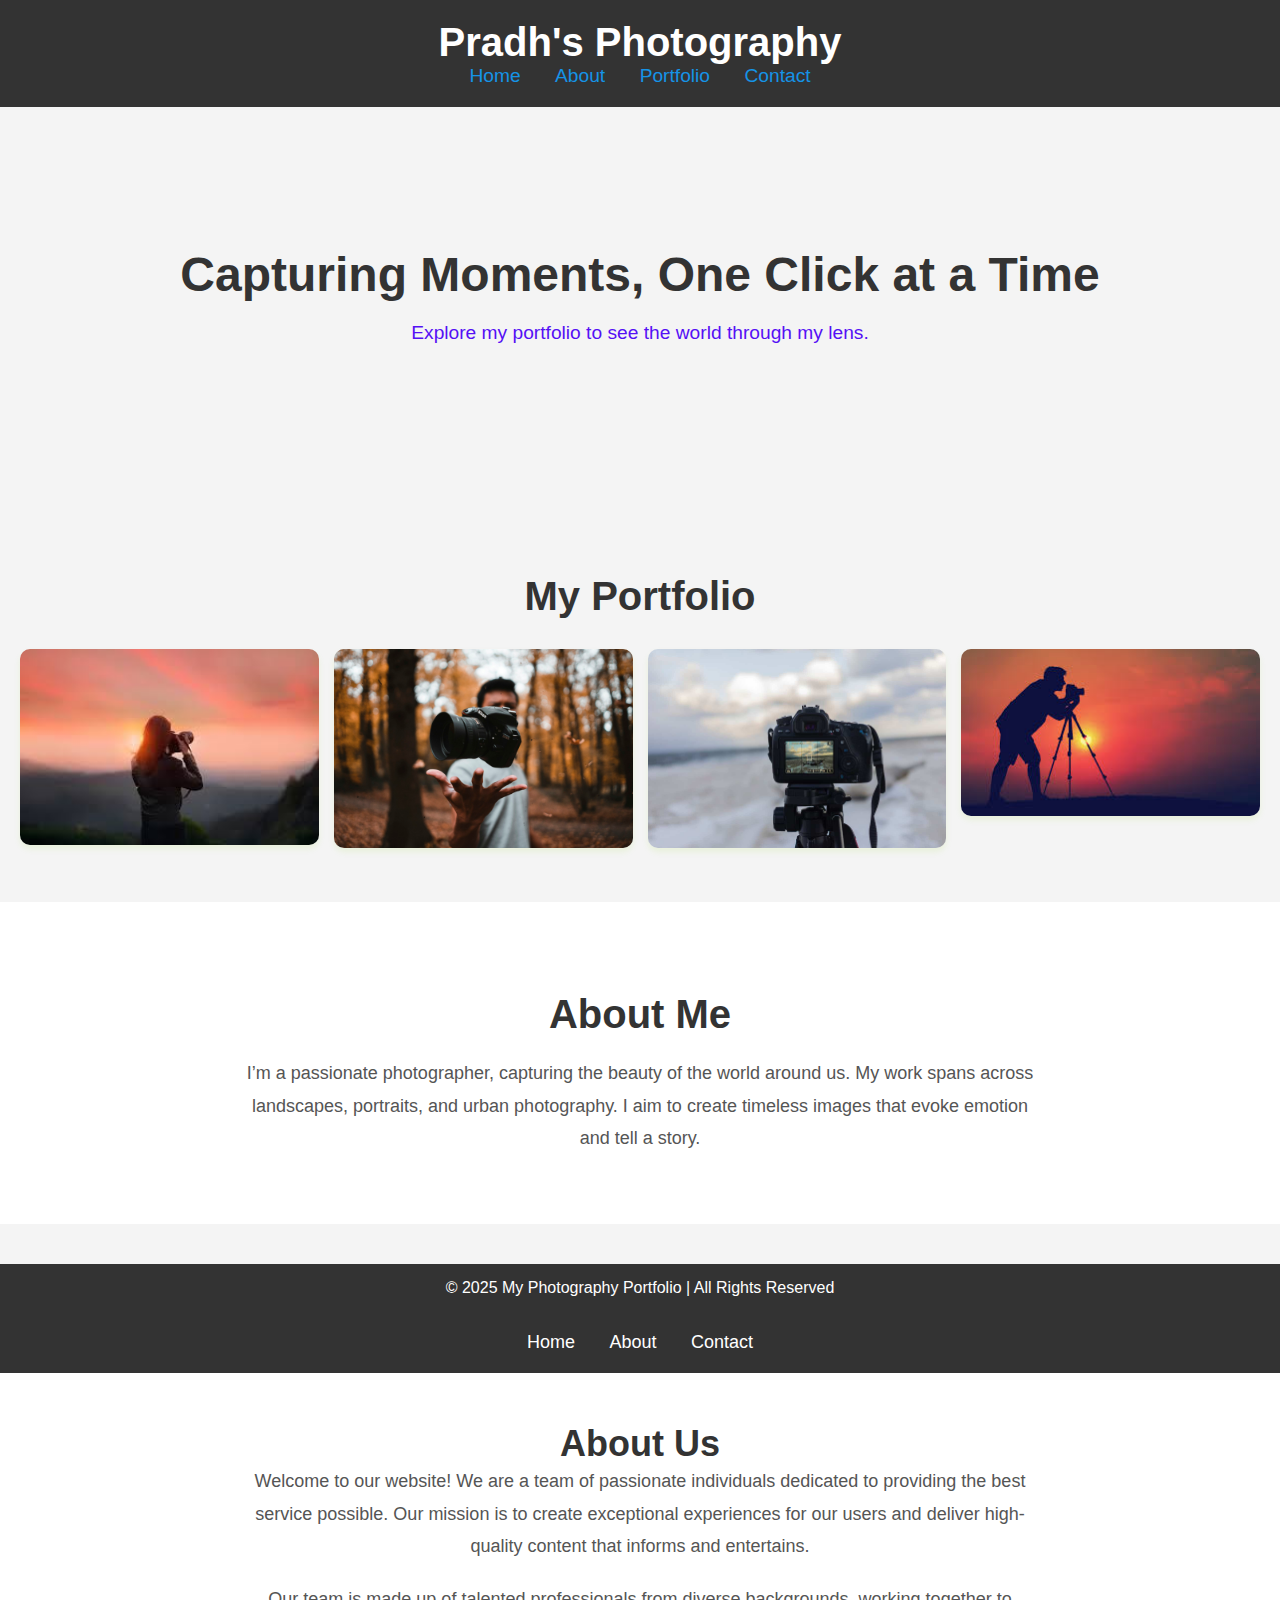
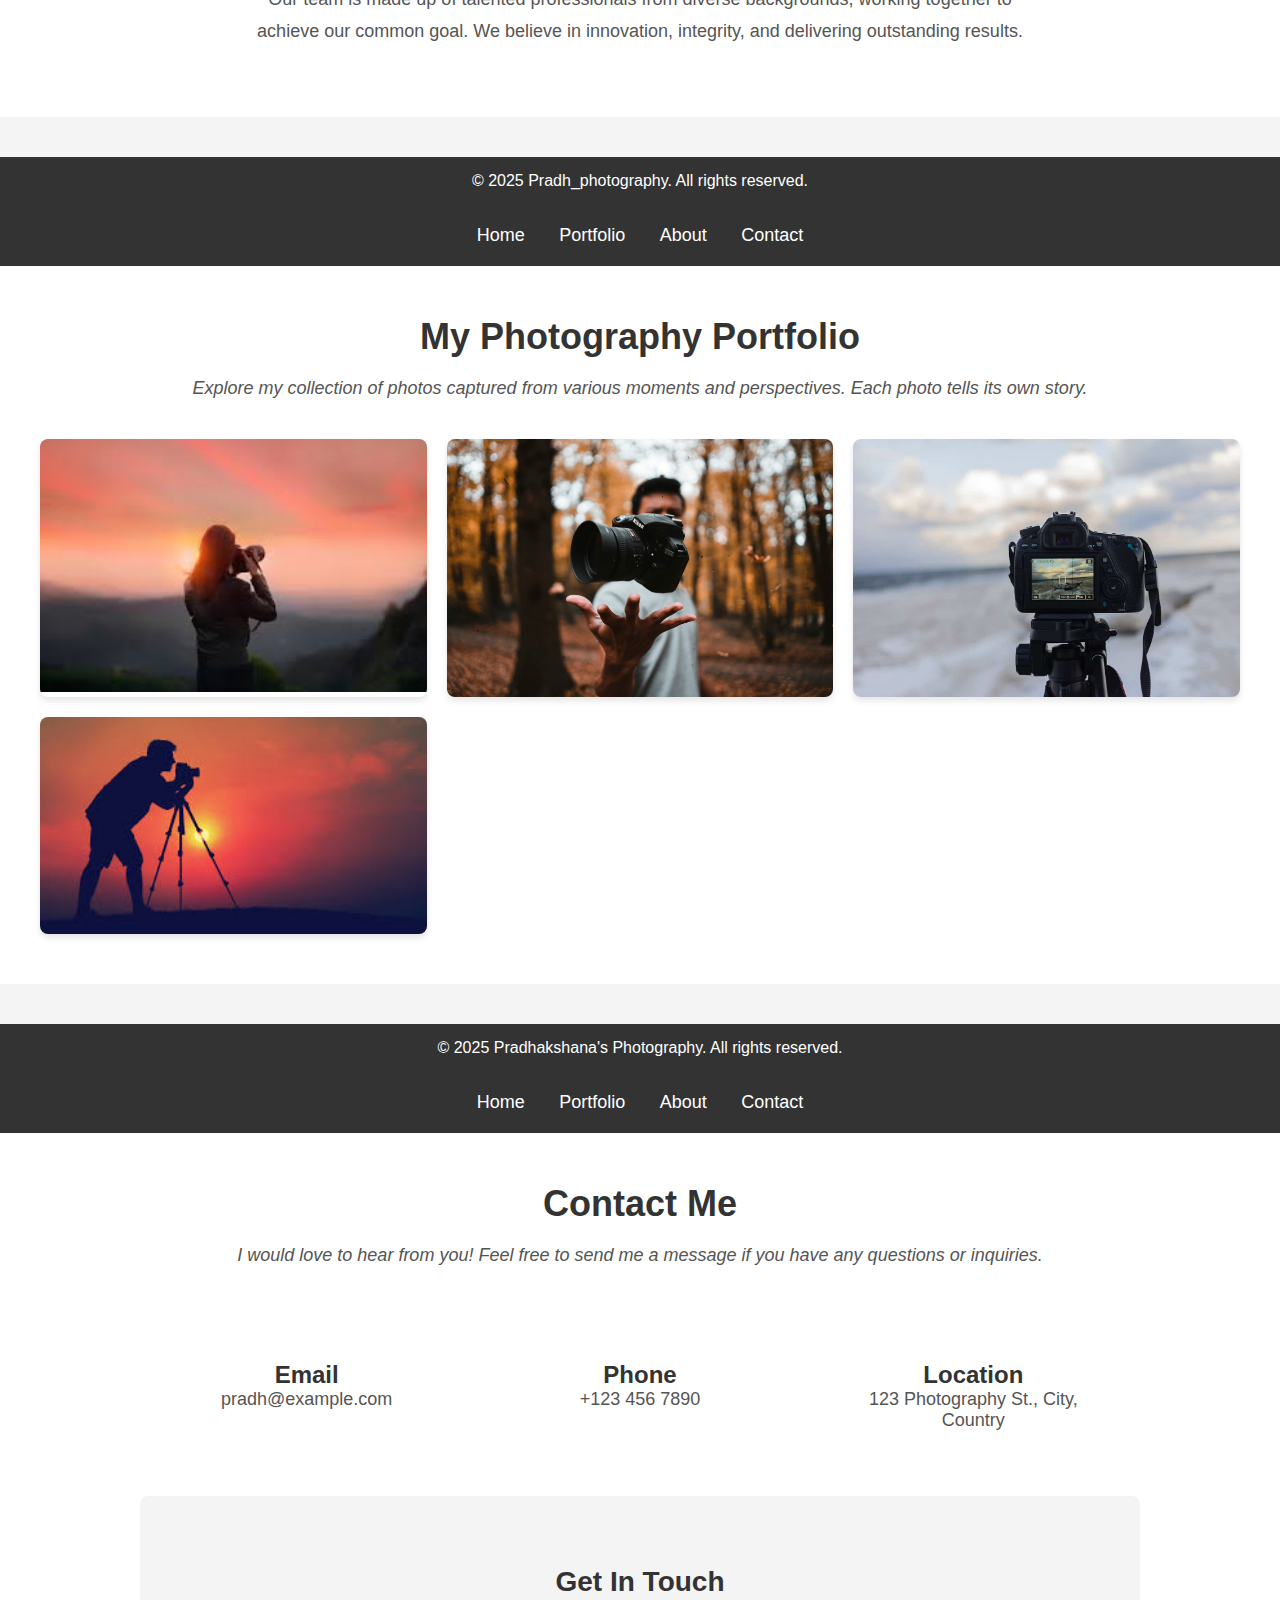
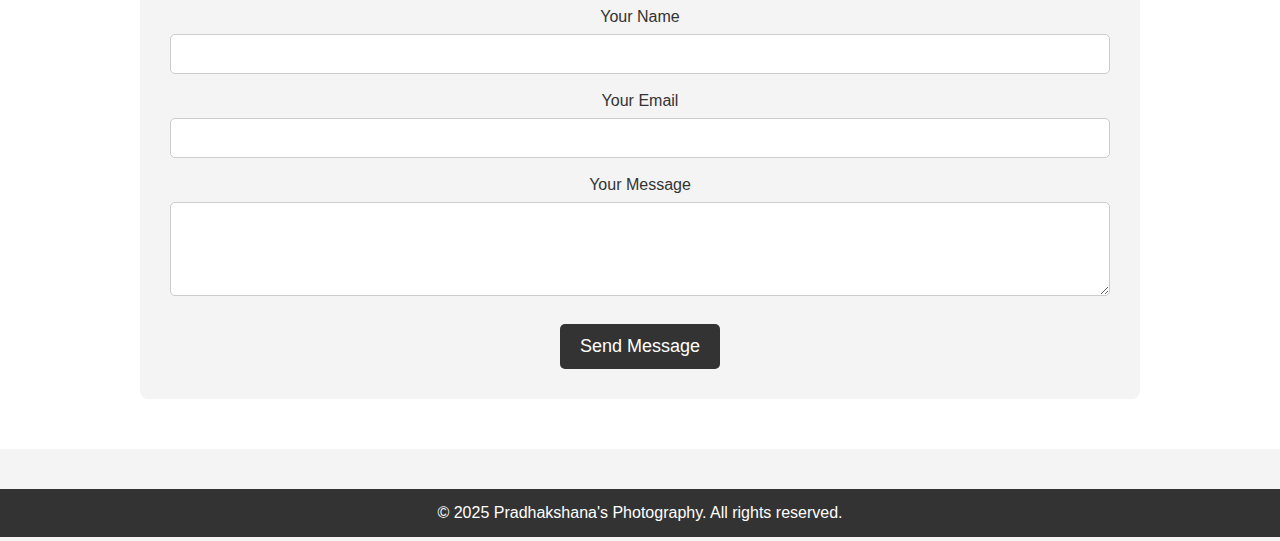
==== Photo website/img/index.html @ f8e109d8 "Add files via upload" ====
<!DOCTYPE html>
<html lang="en">
<head>
    <meta charset="UTF-8">
    <meta name="viewport" content="width=device-width, initial-scale=1.0">
    <title>Photography Portfolio</title>
    <link rel="stylesheet" href="index2.css">
</head>
<body>
    <!-- Header Section -->
    <header>
        <div class="logo">
            <h1>Pradh's Photography</h1>
        </div>
        <nav>
            <ul>
                <li><a href="#">Home</a></li>
                <li><a href="#">About</a></li>
                <li><a href="#">Portfolio</a></li>
                <li><a href="#">Contact</a></li>
            </ul>
        </nav>
    </header>

    <!-- Hero Section -->
    <section class="hero">
        <div class="hero-content">
            <h2>Capturing Moments, One Click at a Time</h2>
            <p>Explore my portfolio to see the world through my lens.</p>
        </div>
    </section>

    <!-- Gallery Section -->
    <section class="gallery">
        <h2>My Portfolio</h2>
        <div class="gallery-container">
            <div class="gallery-item">
                <img src="photo1.jpg" alt="Photo 1">
            </div>
            <div class="gallery-item">
                <img src="photo2.jpg" alt="Photo 2">
            </div>
            <div class="gallery-item">
                <img src="photo3.jpg" alt="Photo 3">
            </div>
            <div class="gallery-item">
                <img src="photo4.jpg" alt="Photo 4">
            </div>
            <!-- Add more items as needed -->
        </div>
    </section>

    <!-- About Section -->
    <section class="about">
        <h2>About Me</h2>
        <p>I’m a passionate photographer, capturing the beauty of the world around us. My work spans across landscapes, portraits, and urban photography. I aim to create timeless images that evoke emotion and tell a story.</p>
    </section>

    <!-- Footer Section -->
    <footer>
        <p>&copy; 2025 My Photography Portfolio | All Rights Reserved</p>
    </footer>
</body>
</html>
<!DOCTYPE html>
<html lang="en">
<head>
  <meta charset="UTF-8">
  <meta name="viewport" content="width=device-width, initial-scale=1.0">
  <title>About Us</title>
  <link rel="stylesheet" href="index2.css">
</head>
<body>
  <header>
    <div class="navbar">
      <ul>
        <li><a href="#">Home</a></li>
        <li><a href="#">About</a></li>
        <li><a href="#">Contact</a></li>
      </ul>
    </div>
  </header>

  <section class="about">
    <div class="about-container">
      <h1>About Us</h1>
      <p>
        Welcome to our website! We are a team of passionate individuals dedicated to providing the best service possible. Our mission is to create exceptional experiences for our users and deliver high-quality content that informs and entertains.
      </p>
      <p>
        Our team is made up of talented professionals from diverse backgrounds, working together to achieve our common goal. We believe in innovation, integrity, and delivering outstanding results.
      </p>
    </div>
  </section>

  <footer>
    <p>&copy; 2025 Pradh_photography. All rights reserved.</p>
  </footer>
</body>
</html>
<!DOCTYPE html>
<html lang="en">
<head>
  <meta charset="UTF-8">
  <meta name="viewport" content="width=device-width, initial-scale=1.0">
  <title>Photography Portfolio</title>
  <link rel="stylesheet" href="index2.css">
</head>
<body>

  <header>
    <div class="navbar">
      <ul>
        <li><a href="#">Home</a></li>
        <li><a href="#">Portfolio</a></li>
        <li><a href="#">About</a></li>
        <li><a href="#">Contact</a></li>
      </ul>
    </div>
  </header>

  <section class="portfolio">
    <div class="portfolio-container">
      <h1>My Photography Portfolio</h1>
      <p class="intro">Explore my collection of photos captured from various moments and perspectives. Each photo tells its own story.</p>
      
      <div class="portfolio-grid">
        <div class="portfolio-item">
          <img src="photo1.jpg" alt="Portfolio Image 1">
          <div class="overlay">
            <h3>Natural Photography</h3>
            <p>A wide range of photography taken outdoors and devoted to displaying natural elements.</p>
          </div>
        </div>
        
        <div class="portfolio-item">
          <img src="photo2.jpg" alt="Portfolio Image 2">
          <div class="overlay">
            <h3>Camera</h3>
            <p>Image capture in a camera occurs when light strikes a light-sensitive surface: photographic film or a digital sensor.</p>
          </div>
        </div>
        
        <div class="portfolio-item">
          <img src="photo3.jpg" alt="Portfolio Image 3">
          <div class="overlay">
            <h3>Camera</h3>
            <p>Image capture in a camera occurs when light strikes a light-sensitive surface: photographic film or a digital sensor.</p>
          </div>
        </div>

        <div class="portfolio-item">
          <img src="photo4.jpg" alt="Portfolio Image 4">
          <div class="overlay">
            <h3>Sunset Photography</h3>
            <p>Capturing the magical light of the golden and blue hours.</p>
          </div>
        </div>
        
        <!-- Add more images as needed -->
      </div>
    </div>
  </section>

  <footer>
    <p>&copy; 2025 Pradhakshana's Photography. All rights reserved.</p>
  </footer>

</body>
</html>
<!DOCTYPE html>
<html lang="en">
<head>
  <meta charset="UTF-8">
  <meta name="viewport" content="width=device-width, initial-scale=1.0">
  <title>Contact - Photography</title>
  <link rel="stylesheet" href="index2.css">
</head>
<body>

  <header>
    <div class="navbar">
      <ul>
        <li><a href="#">Home</a></li>
        <li><a href="#">Portfolio</a></li>
        <li><a href="#">About</a></li>
        <li><a href="#">Contact</a></li>
      </ul>
    </div>
  </header>

  <section class="contact">
    <div class="contact-container">
      <h1>Contact Me</h1>
      <p class="intro">I would love to hear from you! Feel free to send me a message if you have any questions or inquiries.</p>
      
      <div class="contact-details">
        <div class="contact-item">
          <h2>Email</h2>
          <p>pradh@example.com</p>
        </div>
        
        <div class="contact-item">
          <h2>Phone</h2>
          <p>+123 456 7890</p>
        </div>

        <div class="contact-item">
          <h2>Location</h2>
          <p>123 Photography St., City, Country</p>
        </div>
      </div>

      <div class="contact-form">
        <h2>Get In Touch</h2>
        <form action="#" method="POST">
          <label for="name">Your Name</label>
          <input type="text" id="name" name="name" required>
          
          <label for="email">Your Email</label>
          <input type="email" id="email" name="email" required>
          
          <label for="message">Your Message</label>
          <textarea id="message" name="message" rows="4" required></textarea>

          <button type="submit">Send Message</button>
        </form>
      </div>
    </div>
  </section>

  <footer>
    <p>&copy; 2025 Pradhakshana's Photography. All rights reserved.</p>
  </footer>

</body>
</html>
---- Photo website/img/index2.css ----
* {
    margin: 0;
    padding: 0;
    box-sizing: border-box;
}

body {
    font-family: Arial, sans-serif;
    background-color: #f4f4f4;
    color: #333;
}

/* Header Section */
header {
    background-color: #333;
    color: rgb(245, 10, 100);
    padding: 20px 0;
    text-align: center;
}

header .logo h1 {
    font-size: 2.5rem;
}

nav ul {
    list-style: none;
    padding: 0;
}

nav ul li {
    display: inline;
    margin: 0 15px;
}

nav ul li a {
    color: rgb(21, 147, 231);
    text-decoration: none;
    font-size: 1.2rem;
}

/* Hero Section */
.hero {
    background-image: url('hero-bg.jpg'); /* Replace with your own background image */
    background-size: cover;
    background-position: center;
    text-align: center;
    padding: 100px 0;
    color: rgb(85, 16, 245);
}

.hero-content h2 {
    font-size: 3rem;
    margin-bottom: 20px;
}

.hero-content p {
    font-size: 1.2rem;
    max-width: 600px;
    margin: 0 auto;
}

/* Gallery Section */
.gallery {
    padding: 50px 20px;
    text-align: center;
}

.gallery h2 {
    font-size: 2.5rem;
    margin-bottom: 30px;
}

.gallery-container {
    display: grid;
    grid-template-columns: repeat(4, 1fr);
    gap: 15px;
}

.gallery-item img {
    width: 100%;
    height: auto;
    border-radius: 10px;
    box-shadow: 0 4px 6px rgba(138, 219, 8, 0.1);
    transition: transform 0.3s ease;
}

.gallery-item img:hover {
    transform: scale(1.05);
}

/* About Section */
.about {
    padding: 50px 20px;
    text-align: center;
    background-color: #fff;
}

.about h2 {
    font-size: 2.5rem;
    margin-bottom: 20px;
}

.about p {
    font-size: 1.1rem;
    max-width: 800px;
    margin: 0 auto;
}

/* Footer Section */
footer {
    background-color: #333;
    color: rgb(245, 17, 142);
    text-align: center;
    padding: 20px 0;
    position: relative;
    bottom: 0;
    width: 100%;
}

footer p {
    font-size: 1rem;
}
/* General Styles */
body {
    font-family: 'Arial', sans-serif;
    margin: 0;
    padding: 0;
    background-color: #f4f4f4;
  }
  
  header {
    background-color: #333;
    color: white;
    padding: 20px 0;
  }
  
  .navbar ul {
    list-style-type: none;
    margin: 0;
    padding: 0;
    text-align: center;
  }
  
  .navbar li {
    display: inline;
    margin: 0 15px;
  }
  
  .navbar a {
    color: white;
    text-decoration: none;
    font-size: 18px;
  }
  
  .navbar a:hover {
    text-decoration: underline;
  }
  
  /* About Section */
  .about {
    padding: 50px 20px;
    background-color: #fff;
    text-align: center;
  }
  
  .about-container {
    max-width: 900px;
    margin: 0 auto;
  }
  
  .about h1 {
    font-size: 36px;
    color: #333;
  }
  
  .about p {
    font-size: 18px;
    color: #555;
    line-height: 1.8;
    margin-bottom: 20px;
  }
  
  .intro {
    font-style: italic;
    color: #444;
  }
  
  .profile-image {
    max-width: 250px;
    border-radius: 50%;
    margin-top: 20px;
  }
  
  h2 {
    font-size: 28px;
    color: #333;
    margin-top: 40px;
  }
  
  .gallery {
    margin-top: 40px;
  }
  
  .gallery-images {
    display: flex;
    justify-content: space-around;
    flex-wrap: wrap;
  }
  
  .gallery-images img {
    width: 30%;
    height: auto;
    margin: 10px;
    border-radius: 8px;
    transition: transform 0.3s ease;
  }
  
  .gallery-images img:hover {
    transform: scale(1.05);
  }
  
  /* Footer */
  footer {
    background-color: #333;
    color: white;
    text-align: center;
    padding: 15px;
    margin-top: 40px;
  }
  /* General Styles */
body {
    font-family: 'Arial', sans-serif;
    margin: 0;
    padding: 0;
    background-color: #f4f4f4;
  }
  
  header {
    background-color: #333;
    color: white;
    padding: 20px 0;
  }
  
  .navbar ul {
    list-style-type: none;
    margin: 0;
    padding: 0;
    text-align: center;
  }
  
  .navbar li {
    display: inline;
    margin: 0 15px;
  }
  
  .navbar a {
    color: white;
    text-decoration: none;
    font-size: 18px;
  }
  
  .navbar a:hover {
    text-decoration: underline;
  }
  
  /* Portfolio Section */
  .portfolio {
    padding: 50px 20px;
    background-color: #fff;
    text-align: center;
  }
  
  .portfolio-container {
    max-width: 1200px;
    margin: 0 auto;
  }
  
  .portfolio h1 {
    font-size: 36px;
    color: #333;
  }
  
  .intro {
    font-size: 18px;
    color: #555;
    margin-top: 20px;
  }
  
  .portfolio-grid {
    display: grid;
    grid-template-columns: repeat(auto-fill, minmax(300px, 1fr));
    gap: 20px;
    margin-top: 40px;
  }
  
  .portfolio-item {
    position: relative;
    overflow: hidden;
    border-radius: 8px;
    box-shadow: 0 4px 6px rgba(0, 0, 0, 0.1);
  }
  
  .portfolio-item img {
    width: 100%;
    height: auto;
    display: block;
    transition: transform 0.3s ease;
  }
  
  .portfolio-item:hover img {
    transform: scale(1.1);
  }
  
  .overlay {
    position: absolute;
    top: 0;
    left: 0;
    right: 0;
    bottom: 0;
    background: rgba(0, 0, 0, 0.5);
    color: white;
    opacity: 0;
    transition: opacity 0.3s ease;
    display: flex;
    flex-direction: column;
    justify-content: center;
    align-items: center;
    padding: 20px;
  }
  
  .overlay h3 {
    font-size: 24px;
    margin-bottom: 10px;
  }
  
  .overlay p {
    font-size: 16px;
    text-align: center;
  }
  
  .portfolio-item:hover .overlay {
    opacity: 1;
  }
  
  /* Footer */
  footer {
    background-color: #333;
    color: white;
    text-align: center;
    padding: 15px;
    margin-top: 40px;
  }
  /* General Styles */
body {
    font-family: 'Arial', sans-serif;
    margin: 0;
    padding: 0;
    background-color: #f4f4f4;
  }
  
  header {
    background-color: #333;
    color: white;
    padding: 20px 0;
  }
  
  .navbar ul {
    list-style-type: none;
    margin: 0;
    padding: 0;
    text-align: center;
  }
  
  .navbar li {
    display: inline;
    margin: 0 15px;
  }
  
  .navbar a {
    color: white;
    text-decoration: none;
    font-size: 18px;
  }
  
  .navbar a:hover {
    text-decoration: underline;
  }
  
  /* Contact Section */
  .contact {
    padding: 50px 20px;
    background-color: #fff;
    text-align: center;
  }
  
  .contact-container {
    max-width: 1000px;
    margin: 0 auto;
  }
  
  .contact h1 {
    font-size: 36px;
    color: #333;
  }
  
  .intro {
    font-size: 18px;
    color: #555;
    margin-top: 20px;
  }
  
  .contact-details {
    display: flex;
    justify-content: space-around;
    margin-top: 40px;
  }
  
  .contact-item {
    width: 30%;
    padding: 15px;
  }
  
  .contact-item h2 {
    font-size: 24px;
    color: #333;
  }
  
  .contact-item p {
    font-size: 18px;
    color: #555;
  }
  
  .contact-form {
    margin-top: 50px;
    background-color: #f4f4f4;
    padding: 30px;
    border-radius: 8px;
  }
  
  .contact-form h2 {
    font-size: 28px;
    color: #333;
  }
  
  .contact-form form {
    display: flex;
    flex-direction: column;
    align-items: center;
  }
  
  .contact-form label {
    font-size: 16px;
    color: #333;
    margin-top: 10px;
  }
  
  .contact-form input,
  .contact-form textarea {
    width: 100%;
    padding: 10px;
    margin: 8px 0;
    border-radius: 5px;
    border: 1px solid #ccc;
    font-size: 16px;
  }
  
  .contact-form button {
    background-color: #333;
    color: white;
    padding: 12px 20px;
    margin-top: 20px;
    border: none;
    border-radius: 5px;
    cursor: pointer;
    font-size: 18px;
  }
  
  .contact-form button:hover {
    background-color: #555;
  }
  
  /* Footer */
  footer {
    background-color: #333;
    color: white;
    text-align: center;
    padding: 15px;
    margin-top: 40px;
  }
---- Photo website/img/index2.css ----
* {
    margin: 0;
    padding: 0;
    box-sizing: border-box;
}

body {
    font-family: Arial, sans-serif;
    background-color: #f4f4f4;
    color: #333;
}

/* Header Section */
header {
    background-color: #333;
    color: rgb(245, 10, 100);
    padding: 20px 0;
    text-align: center;
}

header .logo h1 {
    font-size: 2.5rem;
}

nav ul {
    list-style: none;
    padding: 0;
}

nav ul li {
    display: inline;
    margin: 0 15px;
}

nav ul li a {
    color: rgb(21, 147, 231);
    text-decoration: none;
    font-size: 1.2rem;
}

/* Hero Section */
.hero {
    background-image: url('hero-bg.jpg'); /* Replace with your own background image */
    background-size: cover;
    background-position: center;
    text-align: center;
    padding: 100px 0;
    color: rgb(85, 16, 245);
}

.hero-content h2 {
    font-size: 3rem;
    margin-bottom: 20px;
}

.hero-content p {
    font-size: 1.2rem;
    max-width: 600px;
    margin: 0 auto;
}

/* Gallery Section */
.gallery {
    padding: 50px 20px;
    text-align: center;
}

.gallery h2 {
    font-size: 2.5rem;
    margin-bottom: 30px;
}

.gallery-container {
    display: grid;
    grid-template-columns: repeat(4, 1fr);
    gap: 15px;
}

.gallery-item img {
    width: 100%;
    height: auto;
    border-radius: 10px;
    box-shadow: 0 4px 6px rgba(138, 219, 8, 0.1);
    transition: transform 0.3s ease;
}

.gallery-item img:hover {
    transform: scale(1.05);
}

/* About Section */
.about {
    padding: 50px 20px;
    text-align: center;
    background-color: #fff;
}

.about h2 {
    font-size: 2.5rem;
    margin-bottom: 20px;
}

.about p {
    font-size: 1.1rem;
    max-width: 800px;
    margin: 0 auto;
}

/* Footer Section */
footer {
    background-color: #333;
    color: rgb(245, 17, 142);
    text-align: center;
    padding: 20px 0;
    position: relative;
    bottom: 0;
    width: 100%;
}

footer p {
    font-size: 1rem;
}
/* General Styles */
body {
    font-family: 'Arial', sans-serif;
    margin: 0;
    padding: 0;
    background-color: #f4f4f4;
  }
  
  header {
    background-color: #333;
    color: white;
    padding: 20px 0;
  }
  
  .navbar ul {
    list-style-type: none;
    margin: 0;
    padding: 0;
    text-align: center;
  }
  
  .navbar li {
    display: inline;
    margin: 0 15px;
  }
  
  .navbar a {
    color: white;
    text-decoration: none;
    font-size: 18px;
  }
  
  .navbar a:hover {
    text-decoration: underline;
  }
  
  /* About Section */
  .about {
    padding: 50px 20px;
    background-color: #fff;
    text-align: center;
  }
  
  .about-container {
    max-width: 900px;
    margin: 0 auto;
  }
  
  .about h1 {
    font-size: 36px;
    color: #333;
  }
  
  .about p {
    font-size: 18px;
    color: #555;
    line-height: 1.8;
    margin-bottom: 20px;
  }
  
  .intro {
    font-style: italic;
    color: #444;
  }
  
  .profile-image {
    max-width: 250px;
    border-radius: 50%;
    margin-top: 20px;
  }
  
  h2 {
    font-size: 28px;
    color: #333;
    margin-top: 40px;
  }
  
  .gallery {
    margin-top: 40px;
  }
  
  .gallery-images {
    display: flex;
    justify-content: space-around;
    flex-wrap: wrap;
  }
  
  .gallery-images img {
    width: 30%;
    height: auto;
    margin: 10px;
    border-radius: 8px;
    transition: transform 0.3s ease;
  }
  
  .gallery-images img:hover {
    transform: scale(1.05);
  }
  
  /* Footer */
  footer {
    background-color: #333;
    color: white;
    text-align: center;
    padding: 15px;
    margin-top: 40px;
  }
  /* General Styles */
body {
    font-family: 'Arial', sans-serif;
    margin: 0;
    padding: 0;
    background-color: #f4f4f4;
  }
  
  header {
    background-color: #333;
    color: white;
    padding: 20px 0;
  }
  
  .navbar ul {
    list-style-type: none;
    margin: 0;
    padding: 0;
    text-align: center;
  }
  
  .navbar li {
    display: inline;
    margin: 0 15px;
  }
  
  .navbar a {
    color: white;
    text-decoration: none;
    font-size: 18px;
  }
  
  .navbar a:hover {
    text-decoration: underline;
  }
  
  /* Portfolio Section */
  .portfolio {
    padding: 50px 20px;
    background-color: #fff;
    text-align: center;
  }
  
  .portfolio-container {
    max-width: 1200px;
    margin: 0 auto;
  }
  
  .portfolio h1 {
    font-size: 36px;
    color: #333;
  }
  
  .intro {
    font-size: 18px;
    color: #555;
    margin-top: 20px;
  }
  
  .portfolio-grid {
    display: grid;
    grid-template-columns: repeat(auto-fill, minmax(300px, 1fr));
    gap: 20px;
    margin-top: 40px;
  }
  
  .portfolio-item {
    position: relative;
    overflow: hidden;
    border-radius: 8px;
    box-shadow: 0 4px 6px rgba(0, 0, 0, 0.1);
  }
  
  .portfolio-item img {
    width: 100%;
    height: auto;
    display: block;
    transition: transform 0.3s ease;
  }
  
  .portfolio-item:hover img {
    transform: scale(1.1);
  }
  
  .overlay {
    position: absolute;
    top: 0;
    left: 0;
    right: 0;
    bottom: 0;
    background: rgba(0, 0, 0, 0.5);
    color: white;
    opacity: 0;
    transition: opacity 0.3s ease;
    display: flex;
    flex-direction: column;
    justify-content: center;
    align-items: center;
    padding: 20px;
  }
  
  .overlay h3 {
    font-size: 24px;
    margin-bottom: 10px;
  }
  
  .overlay p {
    font-size: 16px;
    text-align: center;
  }
  
  .portfolio-item:hover .overlay {
    opacity: 1;
  }
  
  /* Footer */
  footer {
    background-color: #333;
    color: white;
    text-align: center;
    padding: 15px;
    margin-top: 40px;
  }
  /* General Styles */
body {
    font-family: 'Arial', sans-serif;
    margin: 0;
    padding: 0;
    background-color: #f4f4f4;
  }
  
  header {
    background-color: #333;
    color: white;
    padding: 20px 0;
  }
  
  .navbar ul {
    list-style-type: none;
    margin: 0;
    padding: 0;
    text-align: center;
  }
  
  .navbar li {
    display: inline;
    margin: 0 15px;
  }
  
  .navbar a {
    color: white;
    text-decoration: none;
    font-size: 18px;
  }
  
  .navbar a:hover {
    text-decoration: underline;
  }
  
  /* Contact Section */
  .contact {
    padding: 50px 20px;
    background-color: #fff;
    text-align: center;
  }
  
  .contact-container {
    max-width: 1000px;
    margin: 0 auto;
  }
  
  .contact h1 {
    font-size: 36px;
    color: #333;
  }
  
  .intro {
    font-size: 18px;
    color: #555;
    margin-top: 20px;
  }
  
  .contact-details {
    display: flex;
    justify-content: space-around;
    margin-top: 40px;
  }
  
  .contact-item {
    width: 30%;
    padding: 15px;
  }
  
  .contact-item h2 {
    font-size: 24px;
    color: #333;
  }
  
  .contact-item p {
    font-size: 18px;
    color: #555;
  }
  
  .contact-form {
    margin-top: 50px;
    background-color: #f4f4f4;
    padding: 30px;
    border-radius: 8px;
  }
  
  .contact-form h2 {
    font-size: 28px;
    color: #333;
  }
  
  .contact-form form {
    display: flex;
    flex-direction: column;
    align-items: center;
  }
  
  .contact-form label {
    font-size: 16px;
    color: #333;
    margin-top: 10px;
  }
  
  .contact-form input,
  .contact-form textarea {
    width: 100%;
    padding: 10px;
    margin: 8px 0;
    border-radius: 5px;
    border: 1px solid #ccc;
    font-size: 16px;
  }
  
  .contact-form button {
    background-color: #333;
    color: white;
    padding: 12px 20px;
    margin-top: 20px;
    border: none;
    border-radius: 5px;
    cursor: pointer;
    font-size: 18px;
  }
  
  .contact-form button:hover {
    background-color: #555;
  }
  
  /* Footer */
  footer {
    background-color: #333;
    color: white;
    text-align: center;
    padding: 15px;
    margin-top: 40px;
  }
---- Photo website/img/index2.css ----
* {
    margin: 0;
    padding: 0;
    box-sizing: border-box;
}

body {
    font-family: Arial, sans-serif;
    background-color: #f4f4f4;
    color: #333;
}

/* Header Section */
header {
    background-color: #333;
    color: rgb(245, 10, 100);
    padding: 20px 0;
    text-align: center;
}

header .logo h1 {
    font-size: 2.5rem;
}

nav ul {
    list-style: none;
    padding: 0;
}

nav ul li {
    display: inline;
    margin: 0 15px;
}

nav ul li a {
    color: rgb(21, 147, 231);
    text-decoration: none;
    font-size: 1.2rem;
}

/* Hero Section */
.hero {
    background-image: url('hero-bg.jpg'); /* Replace with your own background image */
    background-size: cover;
    background-position: center;
    text-align: center;
    padding: 100px 0;
    color: rgb(85, 16, 245);
}

.hero-content h2 {
    font-size: 3rem;
    margin-bottom: 20px;
}

.hero-content p {
    font-size: 1.2rem;
    max-width: 600px;
    margin: 0 auto;
}

/* Gallery Section */
.gallery {
    padding: 50px 20px;
    text-align: center;
}

.gallery h2 {
    font-size: 2.5rem;
    margin-bottom: 30px;
}

.gallery-container {
    display: grid;
    grid-template-columns: repeat(4, 1fr);
    gap: 15px;
}

.gallery-item img {
    width: 100%;
    height: auto;
    border-radius: 10px;
    box-shadow: 0 4px 6px rgba(138, 219, 8, 0.1);
    transition: transform 0.3s ease;
}

.gallery-item img:hover {
    transform: scale(1.05);
}

/* About Section */
.about {
    padding: 50px 20px;
    text-align: center;
    background-color: #fff;
}

.about h2 {
    font-size: 2.5rem;
    margin-bottom: 20px;
}

.about p {
    font-size: 1.1rem;
    max-width: 800px;
    margin: 0 auto;
}

/* Footer Section */
footer {
    background-color: #333;
    color: rgb(245, 17, 142);
    text-align: center;
    padding: 20px 0;
    position: relative;
    bottom: 0;
    width: 100%;
}

footer p {
    font-size: 1rem;
}
/* General Styles */
body {
    font-family: 'Arial', sans-serif;
    margin: 0;
    padding: 0;
    background-color: #f4f4f4;
  }
  
  header {
    background-color: #333;
    color: white;
    padding: 20px 0;
  }
  
  .navbar ul {
    list-style-type: none;
    margin: 0;
    padding: 0;
    text-align: center;
  }
  
  .navbar li {
    display: inline;
    margin: 0 15px;
  }
  
  .navbar a {
    color: white;
    text-decoration: none;
    font-size: 18px;
  }
  
  .navbar a:hover {
    text-decoration: underline;
  }
  
  /* About Section */
  .about {
    padding: 50px 20px;
    background-color: #fff;
    text-align: center;
  }
  
  .about-container {
    max-width: 900px;
    margin: 0 auto;
  }
  
  .about h1 {
    font-size: 36px;
    color: #333;
  }
  
  .about p {
    font-size: 18px;
    color: #555;
    line-height: 1.8;
    margin-bottom: 20px;
  }
  
  .intro {
    font-style: italic;
    color: #444;
  }
  
  .profile-image {
    max-width: 250px;
    border-radius: 50%;
    margin-top: 20px;
  }
  
  h2 {
    font-size: 28px;
    color: #333;
    margin-top: 40px;
  }
  
  .gallery {
    margin-top: 40px;
  }
  
  .gallery-images {
    display: flex;
    justify-content: space-around;
    flex-wrap: wrap;
  }
  
  .gallery-images img {
    width: 30%;
    height: auto;
    margin: 10px;
    border-radius: 8px;
    transition: transform 0.3s ease;
  }
  
  .gallery-images img:hover {
    transform: scale(1.05);
  }
  
  /* Footer */
  footer {
    background-color: #333;
    color: white;
    text-align: center;
    padding: 15px;
    margin-top: 40px;
  }
  /* General Styles */
body {
    font-family: 'Arial', sans-serif;
    margin: 0;
    padding: 0;
    background-color: #f4f4f4;
  }
  
  header {
    background-color: #333;
    color: white;
    padding: 20px 0;
  }
  
  .navbar ul {
    list-style-type: none;
    margin: 0;
    padding: 0;
    text-align: center;
  }
  
  .navbar li {
    display: inline;
    margin: 0 15px;
  }
  
  .navbar a {
    color: white;
    text-decoration: none;
    font-size: 18px;
  }
  
  .navbar a:hover {
    text-decoration: underline;
  }
  
  /* Portfolio Section */
  .portfolio {
    padding: 50px 20px;
    background-color: #fff;
    text-align: center;
  }
  
  .portfolio-container {
    max-width: 1200px;
    margin: 0 auto;
  }
  
  .portfolio h1 {
    font-size: 36px;
    color: #333;
  }
  
  .intro {
    font-size: 18px;
    color: #555;
    margin-top: 20px;
  }
  
  .portfolio-grid {
    display: grid;
    grid-template-columns: repeat(auto-fill, minmax(300px, 1fr));
    gap: 20px;
    margin-top: 40px;
  }
  
  .portfolio-item {
    position: relative;
    overflow: hidden;
    border-radius: 8px;
    box-shadow: 0 4px 6px rgba(0, 0, 0, 0.1);
  }
  
  .portfolio-item img {
    width: 100%;
    height: auto;
    display: block;
    transition: transform 0.3s ease;
  }
  
  .portfolio-item:hover img {
    transform: scale(1.1);
  }
  
  .overlay {
    position: absolute;
    top: 0;
    left: 0;
    right: 0;
    bottom: 0;
    background: rgba(0, 0, 0, 0.5);
    color: white;
    opacity: 0;
    transition: opacity 0.3s ease;
    display: flex;
    flex-direction: column;
    justify-content: center;
    align-items: center;
    padding: 20px;
  }
  
  .overlay h3 {
    font-size: 24px;
    margin-bottom: 10px;
  }
  
  .overlay p {
    font-size: 16px;
    text-align: center;
  }
  
  .portfolio-item:hover .overlay {
    opacity: 1;
  }
  
  /* Footer */
  footer {
    background-color: #333;
    color: white;
    text-align: center;
    padding: 15px;
    margin-top: 40px;
  }
  /* General Styles */
body {
    font-family: 'Arial', sans-serif;
    margin: 0;
    padding: 0;
    background-color: #f4f4f4;
  }
  
  header {
    background-color: #333;
    color: white;
    padding: 20px 0;
  }
  
  .navbar ul {
    list-style-type: none;
    margin: 0;
    padding: 0;
    text-align: center;
  }
  
  .navbar li {
    display: inline;
    margin: 0 15px;
  }
  
  .navbar a {
    color: white;
    text-decoration: none;
    font-size: 18px;
  }
  
  .navbar a:hover {
    text-decoration: underline;
  }
  
  /* Contact Section */
  .contact {
    padding: 50px 20px;
    background-color: #fff;
    text-align: center;
  }
  
  .contact-container {
    max-width: 1000px;
    margin: 0 auto;
  }
  
  .contact h1 {
    font-size: 36px;
    color: #333;
  }
  
  .intro {
    font-size: 18px;
    color: #555;
    margin-top: 20px;
  }
  
  .contact-details {
    display: flex;
    justify-content: space-around;
    margin-top: 40px;
  }
  
  .contact-item {
    width: 30%;
    padding: 15px;
  }
  
  .contact-item h2 {
    font-size: 24px;
    color: #333;
  }
  
  .contact-item p {
    font-size: 18px;
    color: #555;
  }
  
  .contact-form {
    margin-top: 50px;
    background-color: #f4f4f4;
    padding: 30px;
    border-radius: 8px;
  }
  
  .contact-form h2 {
    font-size: 28px;
    color: #333;
  }
  
  .contact-form form {
    display: flex;
    flex-direction: column;
    align-items: center;
  }
  
  .contact-form label {
    font-size: 16px;
    color: #333;
    margin-top: 10px;
  }
  
  .contact-form input,
  .contact-form textarea {
    width: 100%;
    padding: 10px;
    margin: 8px 0;
    border-radius: 5px;
    border: 1px solid #ccc;
    font-size: 16px;
  }
  
  .contact-form button {
    background-color: #333;
    color: white;
    padding: 12px 20px;
    margin-top: 20px;
    border: none;
    border-radius: 5px;
    cursor: pointer;
    font-size: 18px;
  }
  
  .contact-form button:hover {
    background-color: #555;
  }
  
  /* Footer */
  footer {
    background-color: #333;
    color: white;
    text-align: center;
    padding: 15px;
    margin-top: 40px;
  }
---- Photo website/img/index2.css ----
* {
    margin: 0;
    padding: 0;
    box-sizing: border-box;
}

body {
    font-family: Arial, sans-serif;
    background-color: #f4f4f4;
    color: #333;
}

/* Header Section */
header {
    background-color: #333;
    color: rgb(245, 10, 100);
    padding: 20px 0;
    text-align: center;
}

header .logo h1 {
    font-size: 2.5rem;
}

nav ul {
    list-style: none;
    padding: 0;
}

nav ul li {
    display: inline;
    margin: 0 15px;
}

nav ul li a {
    color: rgb(21, 147, 231);
    text-decoration: none;
    font-size: 1.2rem;
}

/* Hero Section */
.hero {
    background-image: url('hero-bg.jpg'); /* Replace with your own background image */
    background-size: cover;
    background-position: center;
    text-align: center;
    padding: 100px 0;
    color: rgb(85, 16, 245);
}

.hero-content h2 {
    font-size: 3rem;
    margin-bottom: 20px;
}

.hero-content p {
    font-size: 1.2rem;
    max-width: 600px;
    margin: 0 auto;
}

/* Gallery Section */
.gallery {
    padding: 50px 20px;
    text-align: center;
}

.gallery h2 {
    font-size: 2.5rem;
    margin-bottom: 30px;
}

.gallery-container {
    display: grid;
    grid-template-columns: repeat(4, 1fr);
    gap: 15px;
}

.gallery-item img {
    width: 100%;
    height: auto;
    border-radius: 10px;
    box-shadow: 0 4px 6px rgba(138, 219, 8, 0.1);
    transition: transform 0.3s ease;
}

.gallery-item img:hover {
    transform: scale(1.05);
}

/* About Section */
.about {
    padding: 50px 20px;
    text-align: center;
    background-color: #fff;
}

.about h2 {
    font-size: 2.5rem;
    margin-bottom: 20px;
}

.about p {
    font-size: 1.1rem;
    max-width: 800px;
    margin: 0 auto;
}

/* Footer Section */
footer {
    background-color: #333;
    color: rgb(245, 17, 142);
    text-align: center;
    padding: 20px 0;
    position: relative;
    bottom: 0;
    width: 100%;
}

footer p {
    font-size: 1rem;
}
/* General Styles */
body {
    font-family: 'Arial', sans-serif;
    margin: 0;
    padding: 0;
    background-color: #f4f4f4;
  }
  
  header {
    background-color: #333;
    color: white;
    padding: 20px 0;
  }
  
  .navbar ul {
    list-style-type: none;
    margin: 0;
    padding: 0;
    text-align: center;
  }
  
  .navbar li {
    display: inline;
    margin: 0 15px;
  }
  
  .navbar a {
    color: white;
    text-decoration: none;
    font-size: 18px;
  }
  
  .navbar a:hover {
    text-decoration: underline;
  }
  
  /* About Section */
  .about {
    padding: 50px 20px;
    background-color: #fff;
    text-align: center;
  }
  
  .about-container {
    max-width: 900px;
    margin: 0 auto;
  }
  
  .about h1 {
    font-size: 36px;
    color: #333;
  }
  
  .about p {
    font-size: 18px;
    color: #555;
    line-height: 1.8;
    margin-bottom: 20px;
  }
  
  .intro {
    font-style: italic;
    color: #444;
  }
  
  .profile-image {
    max-width: 250px;
    border-radius: 50%;
    margin-top: 20px;
  }
  
  h2 {
    font-size: 28px;
    color: #333;
    margin-top: 40px;
  }
  
  .gallery {
    margin-top: 40px;
  }
  
  .gallery-images {
    display: flex;
    justify-content: space-around;
    flex-wrap: wrap;
  }
  
  .gallery-images img {
    width: 30%;
    height: auto;
    margin: 10px;
    border-radius: 8px;
    transition: transform 0.3s ease;
  }
  
  .gallery-images img:hover {
    transform: scale(1.05);
  }
  
  /* Footer */
  footer {
    background-color: #333;
    color: white;
    text-align: center;
    padding: 15px;
    margin-top: 40px;
  }
  /* General Styles */
body {
    font-family: 'Arial', sans-serif;
    margin: 0;
    padding: 0;
    background-color: #f4f4f4;
  }
  
  header {
    background-color: #333;
    color: white;
    padding: 20px 0;
  }
  
  .navbar ul {
    list-style-type: none;
    margin: 0;
    padding: 0;
    text-align: center;
  }
  
  .navbar li {
    display: inline;
    margin: 0 15px;
  }
  
  .navbar a {
    color: white;
    text-decoration: none;
    font-size: 18px;
  }
  
  .navbar a:hover {
    text-decoration: underline;
  }
  
  /* Portfolio Section */
  .portfolio {
    padding: 50px 20px;
    background-color: #fff;
    text-align: center;
  }
  
  .portfolio-container {
    max-width: 1200px;
    margin: 0 auto;
  }
  
  .portfolio h1 {
    font-size: 36px;
    color: #333;
  }
  
  .intro {
    font-size: 18px;
    color: #555;
    margin-top: 20px;
  }
  
  .portfolio-grid {
    display: grid;
    grid-template-columns: repeat(auto-fill, minmax(300px, 1fr));
    gap: 20px;
    margin-top: 40px;
  }
  
  .portfolio-item {
    position: relative;
    overflow: hidden;
    border-radius: 8px;
    box-shadow: 0 4px 6px rgba(0, 0, 0, 0.1);
  }
  
  .portfolio-item img {
    width: 100%;
    height: auto;
    display: block;
    transition: transform 0.3s ease;
  }
  
  .portfolio-item:hover img {
    transform: scale(1.1);
  }
  
  .overlay {
    position: absolute;
    top: 0;
    left: 0;
    right: 0;
    bottom: 0;
    background: rgba(0, 0, 0, 0.5);
    color: white;
    opacity: 0;
    transition: opacity 0.3s ease;
    display: flex;
    flex-direction: column;
    justify-content: center;
    align-items: center;
    padding: 20px;
  }
  
  .overlay h3 {
    font-size: 24px;
    margin-bottom: 10px;
  }
  
  .overlay p {
    font-size: 16px;
    text-align: center;
  }
  
  .portfolio-item:hover .overlay {
    opacity: 1;
  }
  
  /* Footer */
  footer {
    background-color: #333;
    color: white;
    text-align: center;
    padding: 15px;
    margin-top: 40px;
  }
  /* General Styles */
body {
    font-family: 'Arial', sans-serif;
    margin: 0;
    padding: 0;
    background-color: #f4f4f4;
  }
  
  header {
    background-color: #333;
    color: white;
    padding: 20px 0;
  }
  
  .navbar ul {
    list-style-type: none;
    margin: 0;
    padding: 0;
    text-align: center;
  }
  
  .navbar li {
    display: inline;
    margin: 0 15px;
  }
  
  .navbar a {
    color: white;
    text-decoration: none;
    font-size: 18px;
  }
  
  .navbar a:hover {
    text-decoration: underline;
  }
  
  /* Contact Section */
  .contact {
    padding: 50px 20px;
    background-color: #fff;
    text-align: center;
  }
  
  .contact-container {
    max-width: 1000px;
    margin: 0 auto;
  }
  
  .contact h1 {
    font-size: 36px;
    color: #333;
  }
  
  .intro {
    font-size: 18px;
    color: #555;
    margin-top: 20px;
  }
  
  .contact-details {
    display: flex;
    justify-content: space-around;
    margin-top: 40px;
  }
  
  .contact-item {
    width: 30%;
    padding: 15px;
  }
  
  .contact-item h2 {
    font-size: 24px;
    color: #333;
  }
  
  .contact-item p {
    font-size: 18px;
    color: #555;
  }
  
  .contact-form {
    margin-top: 50px;
    background-color: #f4f4f4;
    padding: 30px;
    border-radius: 8px;
  }
  
  .contact-form h2 {
    font-size: 28px;
    color: #333;
  }
  
  .contact-form form {
    display: flex;
    flex-direction: column;
    align-items: center;
  }
  
  .contact-form label {
    font-size: 16px;
    color: #333;
    margin-top: 10px;
  }
  
  .contact-form input,
  .contact-form textarea {
    width: 100%;
    padding: 10px;
    margin: 8px 0;
    border-radius: 5px;
    border: 1px solid #ccc;
    font-size: 16px;
  }
  
  .contact-form button {
    background-color: #333;
    color: white;
    padding: 12px 20px;
    margin-top: 20px;
    border: none;
    border-radius: 5px;
    cursor: pointer;
    font-size: 18px;
  }
  
  .contact-form button:hover {
    background-color: #555;
  }
  
  /* Footer */
  footer {
    background-color: #333;
    color: white;
    text-align: center;
    padding: 15px;
    margin-top: 40px;
  }
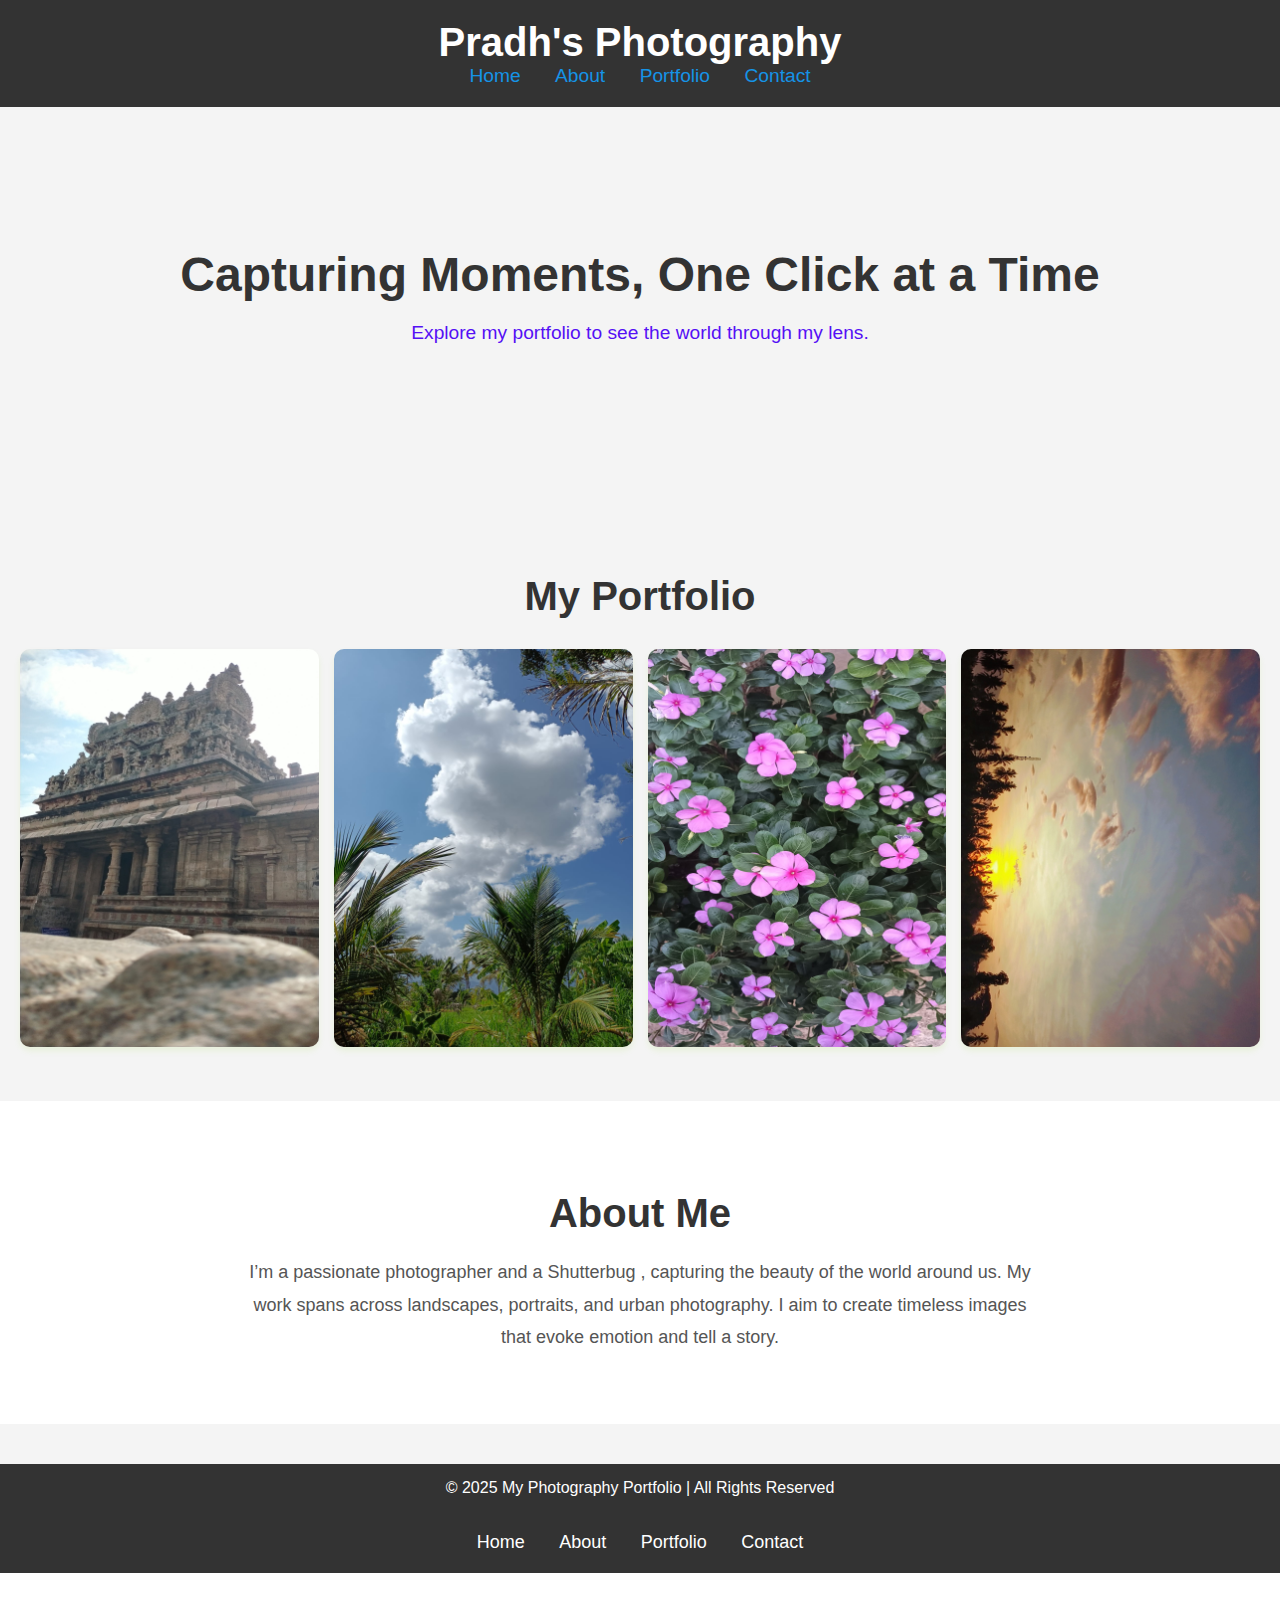
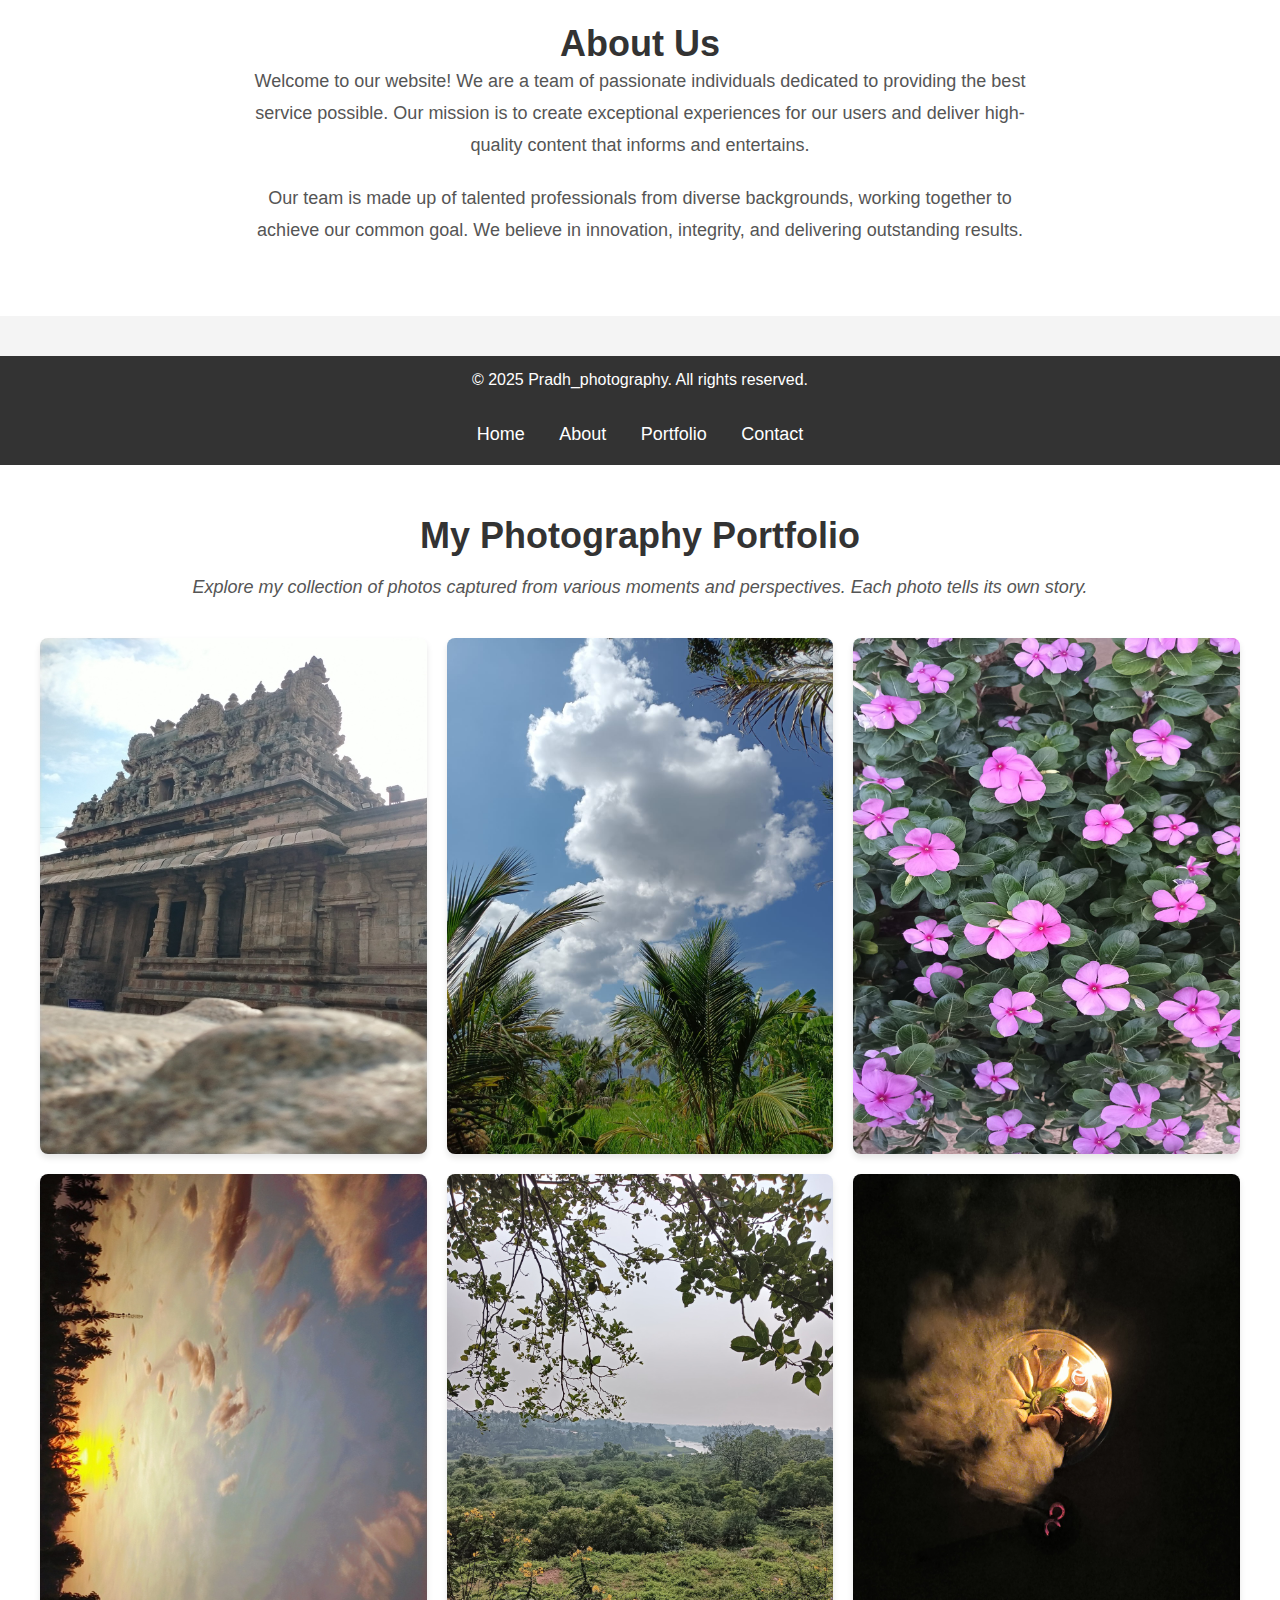
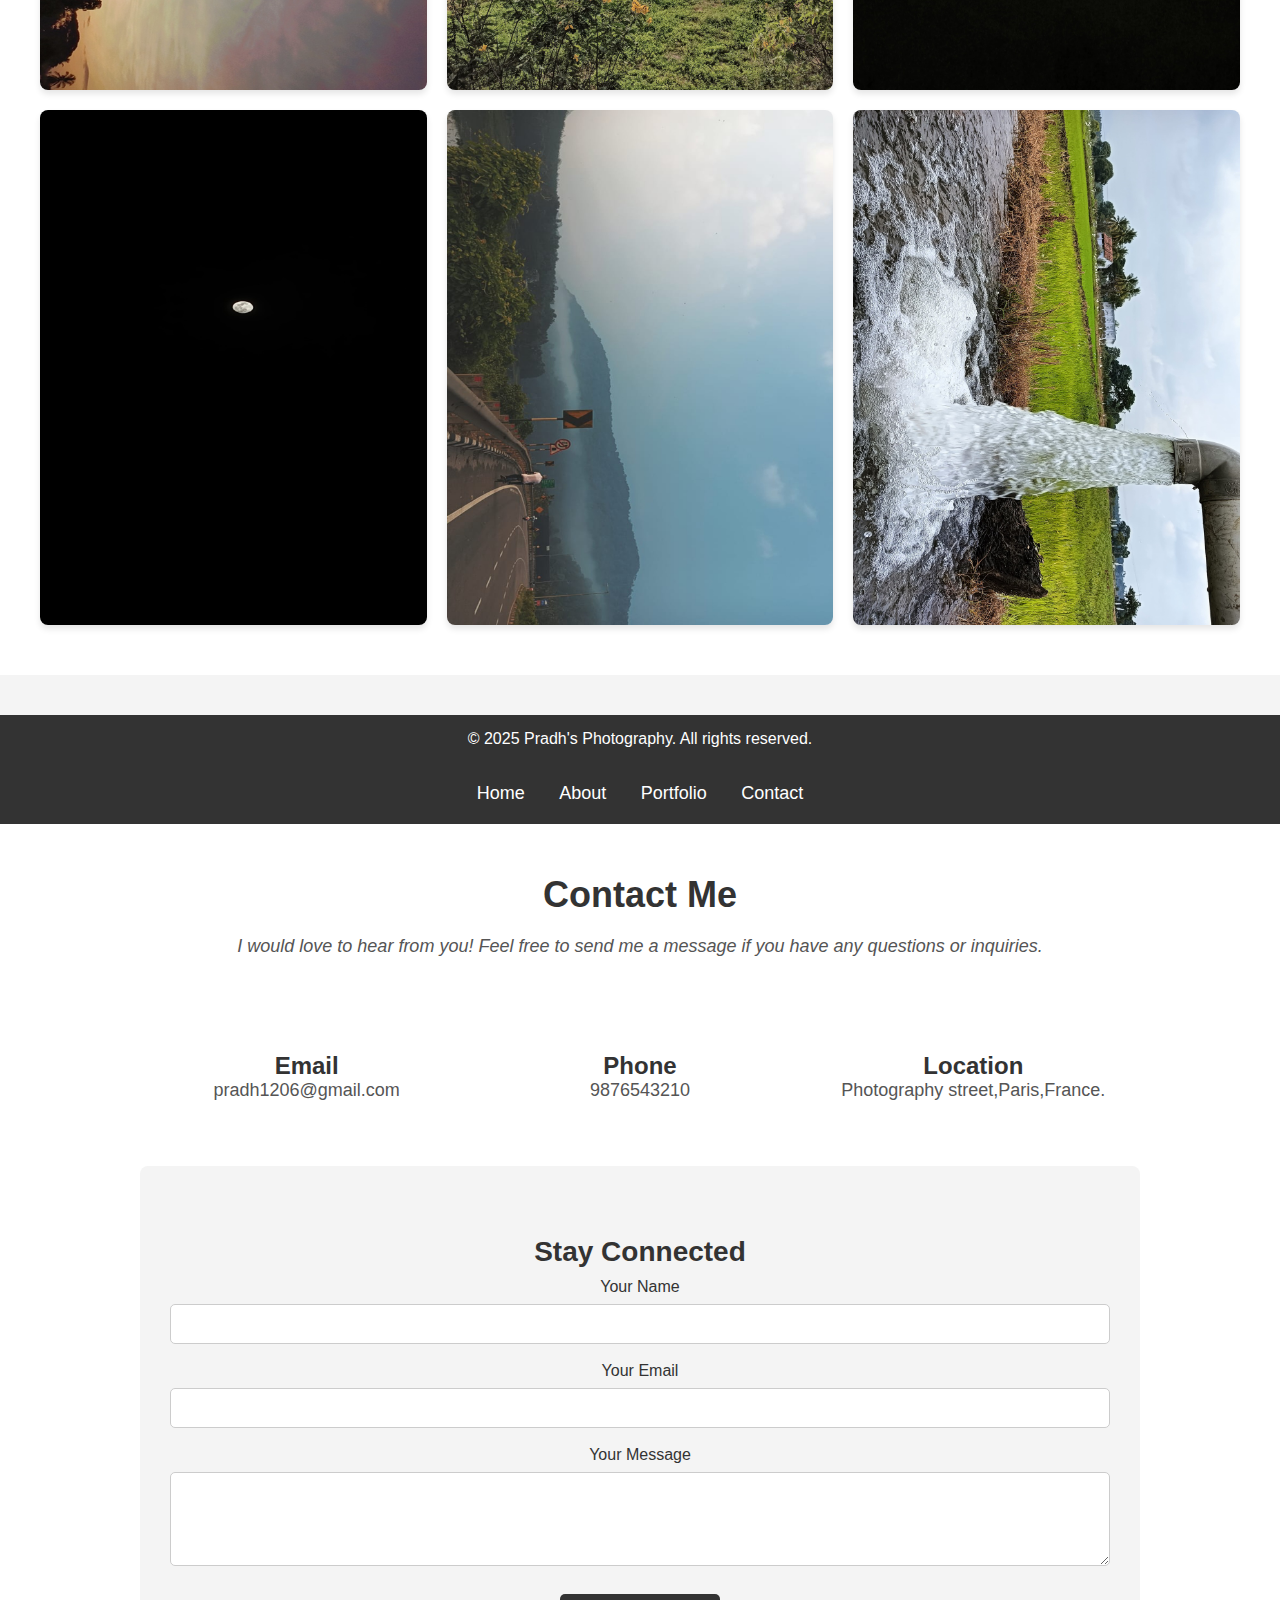
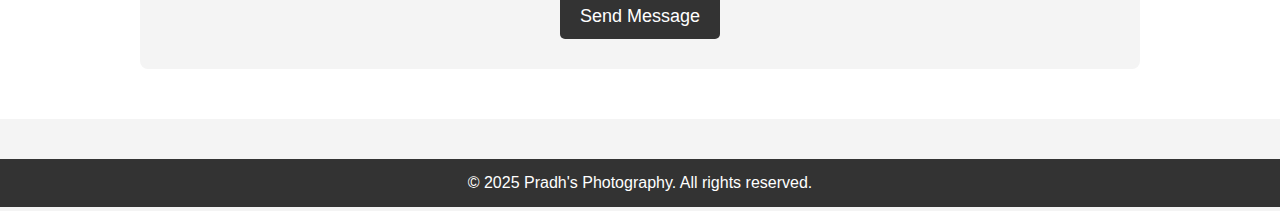
==== commit 32fbeb47: "Add files via upload" ====
--- a/Photo website/img/index.html
+++ b/Photo website/img/index.html
@@ -14,10 +14,10 @@
         </div>
         <nav>
             <ul>
-                <li><a href="#">Home</a></li>
-                <li><a href="#">About</a></li>
-                <li><a href="#">Portfolio</a></li>
-                <li><a href="#">Contact</a></li>
+                <li><a href="home.html">Home</a></li>
+                <li><a href="about.html">About</a></li>
+                <li><a href="portfolio.html">Portfolio</a></li>
+                <li><a href="contact.html">Contact</a></li>
             </ul>
         </nav>
     </header>
@@ -35,16 +35,16 @@
         <h2>My Portfolio</h2>
         <div class="gallery-container">
             <div class="gallery-item">
-                <img src="photo1.jpg" alt="Photo 1">
-            </div>
-            <div class="gallery-item">
-                <img src="photo2.jpg" alt="Photo 2">
-            </div>
-            <div class="gallery-item">
-                <img src="photo3.jpg" alt="Photo 3">
-            </div>
-            <div class="gallery-item">
-                <img src="photo4.jpg" alt="Photo 4">
+                <img src="photography1.jpg" alt="Photo 1">
+            </div>
+            <div class="gallery-item">
+                <img src="photography2.jpg" alt="Photo 2">
+            </div>
+            <div class="gallery-item">
+                <img src="photography3.jpg" alt="Photo 3">
+            </div>
+            <div class="gallery-item">
+                <img src="photography4.jpg" alt="Photo 4">
             </div>
             <!-- Add more items as needed -->
         </div>
@@ -53,7 +53,7 @@
     <!-- About Section -->
     <section class="about">
         <h2>About Me</h2>
-        <p>I’m a passionate photographer, capturing the beauty of the world around us. My work spans across landscapes, portraits, and urban photography. I aim to create timeless images that evoke emotion and tell a story.</p>
+        <p>I’m a passionate photographer and a Shutterbug , capturing the beauty of the world around us. My work spans across landscapes, portraits, and urban photography. I aim to create timeless images that evoke emotion and tell a story.</p>
     </section>
 
     <!-- Footer Section -->
@@ -74,9 +74,10 @@
   <header>
     <div class="navbar">
       <ul>
-        <li><a href="#">Home</a></li>
-        <li><a href="#">About</a></li>
-        <li><a href="#">Contact</a></li>
+        <li><a href="home.html">Home</a></li>
+        <li><a href="about.html">About</a></li>
+        <li><a href="portfolio.html">Portfolio</a></li>
+        <li><a href="contact.html">Contact</a></li>
       </ul>
     </div>
   </header>
@@ -111,10 +112,10 @@
   <header>
     <div class="navbar">
       <ul>
-        <li><a href="#">Home</a></li>
-        <li><a href="#">Portfolio</a></li>
-        <li><a href="#">About</a></li>
-        <li><a href="#">Contact</a></li>
+        <li><a href="home.html">Home</a></li>
+        <li><a href="about.html">About</a></li>
+        <li><a href="portfolio.html">Portfolio</a></li>
+        <li><a href="contact.html">Contact</a></li>
       </ul>
     </div>
   </header>
@@ -126,44 +127,79 @@
       
       <div class="portfolio-grid">
         <div class="portfolio-item">
-          <img src="photo1.jpg" alt="Portfolio Image 1">
-          <div class="overlay">
-            <h3>Natural Photography</h3>
+          <img src="photography1.jpg" alt="Portfolio Image 1">
+          <div class="overlay">
+            <h3>The Temple View</h3>
+            <p>Capturing the Temple view of Airavatesvara temple at Thanjavur.</p>
+          </div>
+        </div>
+        
+        <div class="portfolio-item">
+          <img src="photography2.jpg" alt="Portfolio Image 2">
+          <div class="overlay">
+            <h3>The Outdoor</h3>
             <p>A wide range of photography taken outdoors and devoted to displaying natural elements.</p>
           </div>
         </div>
         
         <div class="portfolio-item">
-          <img src="photo2.jpg" alt="Portfolio Image 2">
-          <div class="overlay">
-            <h3>Camera</h3>
-            <p>Image capture in a camera occurs when light strikes a light-sensitive surface: photographic film or a digital sensor.</p>
-          </div>
-        </div>
-        
-        <div class="portfolio-item">
-          <img src="photo3.jpg" alt="Portfolio Image 3">
-          <div class="overlay">
-            <h3>Camera</h3>
-            <p>Image capture in a camera occurs when light strikes a light-sensitive surface: photographic film or a digital sensor.</p>
-          </div>
-        </div>
-
-        <div class="portfolio-item">
-          <img src="photo4.jpg" alt="Portfolio Image 4">
-          <div class="overlay">
-            <h3>Sunset Photography</h3>
+          <img src="photography3.jpg" alt="Portfolio Image 3">
+          <div class="overlay">
+            <h3> The Blossom</h3>
+            <p>Capturing the new beginning of a flower.</p>
+          </div>
+        </div>
+
+        <div class="portfolio-item">
+          <img src="photography4.jpg" alt="Portfolio Image 4">
+          <div class="overlay">
+            <h3> The Sunset </h3>
             <p>Capturing the magical light of the golden and blue hours.</p>
           </div>
         </div>
         
-        <!-- Add more images as needed -->
-      </div>
-    </div>
+        <div class="portfolio-item">
+          <img src="photography5.jpg" alt="Portfolio Image 5">
+          <div class="overlay">
+            <h3>The River View</h3>
+            <p>Capturing the view of river and the nature.</p>
+          </div>
+        </div>
+
+        <div class="portfolio-item">
+          <img src="photography6.jpg" alt="Portfolio Image 5">
+          <div class="overlay">
+            <h3>The Divine</h3>
+            <p>Capturing the culture and divine.</p>
+          </div>
+        </div>
+        <div class="portfolio-item">
+          <img src="photography7.jpg" alt="Portfolio Image 5">
+          <div class="overlay">
+            <h3>The Moon</h3>
+            <p>Capturing the bright Moon.</p>
+          </div>
+        </div>
+        <div class="portfolio-item">
+          <img src="photography8.jpg" alt="Portfolio Image 5">
+          <div class="overlay">
+            <h3>The View</h3>
+            <p>Capturing the view from roadways.</p>
+          </div>
+        </div>
+
+        <div class="portfolio-item">
+          <img src="photography9.jpg" alt="Portfolio Image 5">
+          <div class="overlay">
+            <h3>The Heaven</h3>
+            <p>Capturing the heaven in the World.</p>
+          </div>
+        </div>
+
   </section>
 
   <footer>
-    <p>&copy; 2025 Pradhakshana's Photography. All rights reserved.</p>
+    <p>&copy; 2025 Pradh's Photography. All rights reserved.</p>
   </footer>
 
 </body>
@@ -181,10 +217,10 @@
   <header>
     <div class="navbar">
       <ul>
-        <li><a href="#">Home</a></li>
-        <li><a href="#">Portfolio</a></li>
-        <li><a href="#">About</a></li>
-        <li><a href="#">Contact</a></li>
+        <li><a href="home.html">Home</a></li>
+        <li><a href="about.html">About</a></li>
+        <li><a href="portfolio.html">Portfolio</a></li>
+        <li><a href="contact.html">Contact</a></li>
       </ul>
     </div>
   </header>
@@ -197,22 +233,22 @@
       <div class="contact-details">
         <div class="contact-item">
           <h2>Email</h2>
-          <p>pradh@example.com</p>
+          <p>pradh1206@gmail.com</p>
         </div>
         
         <div class="contact-item">
           <h2>Phone</h2>
-          <p>+123 456 7890</p>
+          <p>9876543210</p>
         </div>
 
         <div class="contact-item">
           <h2>Location</h2>
-          <p>123 Photography St., City, Country</p>
+          <p>Photography street,Paris,France.</p>
         </div>
       </div>
 
       <div class="contact-form">
-        <h2>Get In Touch</h2>
+        <h2>Stay Connected</h2>
         <form action="#" method="POST">
           <label for="name">Your Name</label>
           <input type="text" id="name" name="name" required>
@@ -230,7 +266,7 @@
   </section>
 
   <footer>
-    <p>&copy; 2025 Pradhakshana's Photography. All rights reserved.</p>
+    <p>&copy; 2025 Pradh's Photography. All rights reserved.</p>
   </footer>
 
 </body>
--- a/Photo website/img/index2.css
+++ b/Photo website/img/index2.css
@@ -487,4 +487,4 @@
     padding: 15px;
     margin-top: 40px;
   }
-  + --- a/Photo website/img/index2.css
+++ b/Photo website/img/index2.css
@@ -487,4 +487,4 @@
     padding: 15px;
     margin-top: 40px;
   }
-  + --- a/Photo website/img/index2.css
+++ b/Photo website/img/index2.css
@@ -487,4 +487,4 @@
     padding: 15px;
     margin-top: 40px;
   }
-  + --- a/Photo website/img/index2.css
+++ b/Photo website/img/index2.css
@@ -487,4 +487,4 @@
     padding: 15px;
     margin-top: 40px;
   }
-  + 